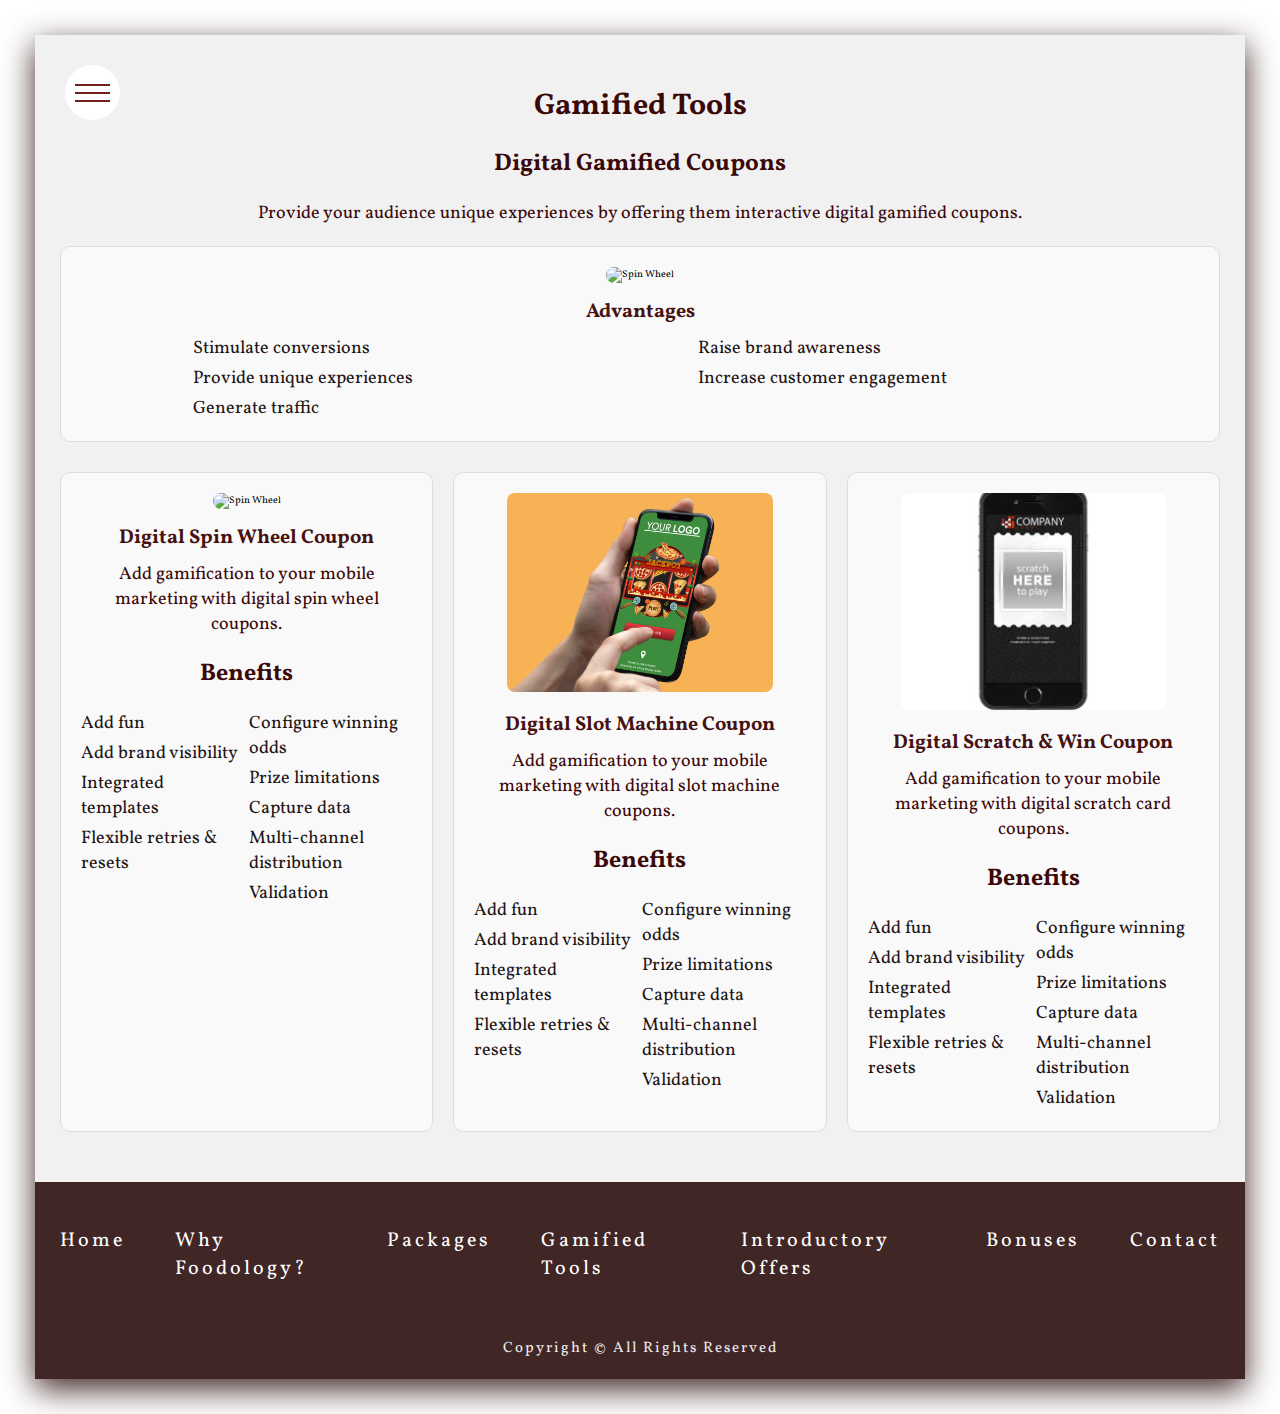
==== tool.html @ 9e06f541 "first commit" ====
<!DOCTYPE html>
<html lang="en">

<head>
  <meta charset="UTF-8" />
  <meta name="viewport" content="width=device-width, initial-scale=1.0" />
  <meta http-equiv="X-UA-Compatible" content="ie=edge" />
  <link href="https://fonts.googleapis.com/css?family=Vollkorn:400,400i,600,700,900&display=swap" rel="stylesheet" />
  <link rel="stylesheet" href="style.css" />

  <title>Gamified Tools</title>
  <style>
    body {
      font-family: 'Vollkorn', serif;
      margin: 0;
      padding: 0;
      box-sizing: border-box;
    }
.container{
  background: #f1f1f1;
}
    .gamified-tools {
      padding: 50px 25px;
    }

    .gamified-tools h1 {
      color: #3b0808;
      font-size: 3rem;
      margin-bottom: 20px;
      text-align: center;
    }
    .gamified-tools h2 {
      color: #3b0808;
      font-size: 2.4rem;
      margin-bottom: 20px;
      text-align: center;
    }
    .gamified-tools p {
      color: #3b0808;
      font-size: 1.8rem;
      margin-bottom: 20px;
      text-align: center;
    }

    .tools-grid {
      display: flex;
      flex-wrap: wrap;
      gap: 20px;
      margin-top: 30px;
    }

    .tool-card {
      flex: 1 1 calc(33.333% - 20px);
      border: 1px solid #ddd;
      padding: 20px;
      border-radius: 10px;
      background-color: #f9f9f9;
      text-align: center;
    }

    .tool-card img {
      width: 80%;
      max-height: 300px;
      object-fit: cover;
      margin-bottom: 15px;
      border-radius: 8px;
      object-position: 10% top; 
    }

    .tool-card h3 {
      font-size: 2rem;
      color: #461111;
      margin-bottom: 10px;
    }

    .tool-card ul {
      list-style-type: disc !important;
      text-align: left;
      column-gap: 5px;
      column-count: 2;
    }

    .tool-card ul li {
      font-size: 1.8rem;
      color: #221414;
      margin-bottom: 5px;
    }

    @media screen and (max-width: 768px) {
      .tools-grid {
        flex-direction: column;
      }

      .tool-card {
        flex: 1 1 100%;
      }
    }
  </style>
</head>

<body>
  <div class="container">
    <!-- Navbar -->
    <div class="open-navbar-icon navbar-icon center">
      <div class="line"></div>
      <div class="line"></div>
      <div class="line"></div>
    </div>
    <div class="navbar-wrapper">
      <nav class="navbar">
        <div class="close-navbar-icon navbar-icon center">
          <div class="line line-1"></div>
          <div class="line line-2"></div>
        </div>
        <div class="nav-list">
          <a href="/index.html" class="nav-link center">Home</a>
          <a href="/Why-Choose.html" class="nav-link center">Why Foodopoly</a>
          <a href="/tool.html" class="nav-link center">Gamified Tools</a>
          <a href="/offers.html" class="nav-link center">Introductory Offers</a>
          <a href="/LimitedTime.html" class="nav-link center">Bonuses</a>
          <a href="/packages.html" class="nav-link center pack-color">Packages</a>
          <a href="/contact.html" class="nav-link center contact-color">Contact</a>
        </div>
      </nav>
    </div>
    <!-- End of Navbar -->
    <section class="gamified-tools">
      <h1>Gamified Tools</h1>
      <h2>Digital Gamified Coupons</h2>
<p> Provide your audience unique experiences by offering them interactive digital gamified coupons.</p>
<div class="tool-card">
  <img src="img/someother resources/imagekit-restaurant-coupons/restaurant-2-regular coupon.jpg" alt="Spin Wheel">
  <h3>Advantages</h3>
  <ul style="padding-left:10%;">
    <li>Stimulate conversions</li>
    <li>Provide unique experiences</li>
    <li>Generate traffic</li>
    <li>Raise brand awareness</li>
    <li>Increase customer engagement</li>
  </ul>
</div>
      <div class="tools-grid">
        <div class="tool-card">
          <img src="img/during text/restaurant-2-spinningwheel.jpg" alt="Spin Wheel">
          <h3>Digital Spin Wheel Coupon</h3>
          <p>Add gamification to your mobile marketing with digital spin wheel coupons.</p>
          <h2>Benefits</h2>
          <ul>
            <li>Add fun</li>
            <li>Add brand visibility</li>
            <li>Integrated templates</li>
            <li>Flexible retries & resets</li>
            <li>Configure winning odds</li>
            <li>Prize limitations</li>
            <li>Capture data</li>
            <li>Multi-channel distribution</li>
            <li>Validation</li>
          </ul>
        </div>

        <div class="tool-card">
          <img src="img/someother resources/imagekit-restaurant-coupons/restaurant-slotmachine.jpg" alt="Slot Machine">
          <h3>Digital Slot Machine Coupon</h3>
          <p>Add gamification to your mobile marketing with digital slot machine coupons.</p>
          <h2>Benefits</h2>
          <ul>
            <li>Add fun</li>
            <li>Add brand visibility</li>
            <li>Integrated templates</li>
            <li>Flexible retries & resets</li>
            <li>Configure winning odds</li>
            <li>Prize limitations</li>
            <li>Capture data</li>
            <li>Multi-channel distribution</li>
            <li>Validation</li>
          </ul>
        </div>

        <div class="tool-card">
          <img src="img/during text/scratch_brand.jpg" alt="Scratch & Win">
          <h3>Digital Scratch & Win Coupon</h3>
          <p>Add gamification to your mobile marketing with digital scratch card coupons.</p>
          <h2>Benefits</h2>
          <ul>
            <li>Add fun</li>
            <li>Add brand visibility</li>
            <li>Integrated templates</li>
            <li>Flexible retries & resets</li>
            <li>Configure winning odds</li>
            <li>Prize limitations</li>
            <li>Capture data</li>
            <li>Multi-channel distribution</li>
            <li>Validation</li>
          </ul>
        </div>
      </div>
    </section>
      
    <!-- Footer -->
    <footer class="footer">
      <div class="footer-list">
        <a href="/index.html" class="footer-link">Home</a>
          <a href="/Why-Choose.html" class="footer-link">Why Foodology?</a>
          <a href="/packages.html" class="footer-link">Packages</a>
          <a href="/tool.html" class="footer-link">Gamified Tools</a>
          <a href="/offers.html" class="footer-link">Introductory Offers</a>
          <a href="/LimitedTime.html" class="footer-link"> Bonuses</a>
          <a href="/contact.html" class="footer-link"> Contact</a>
      </div>
      <p class="footer-paragraph">
        Copyright &copy; All Rights Reserved
      </p>
    </footer>
    <!-- End of Footer -->

  </div>
  <script src="script.js"></script>
</body>

</html>
---- style.css ----
/* Common Styles */
* {
  margin: 0;
  padding: 0;
  font-family: "Vollkorn", serif;
  list-style-type: none;
  text-decoration: none;
  box-sizing: border-box;
  outline: none;
}

html {
  font-size: 62.5%;
}

:root {
  --primary-color: rgb(138, 35, 9);
  --secondary-color: #eee;
  --white-color: #fff;
  --grey-color: #412626;
  --light-grey-color: #721e1e;
}

.center {
  display: flex;
  justify-content: center;
  align-items: center;
}

.container {
  background-color: var(--secondary-color);
  margin: 3.5rem;
  box-shadow: 0 1rem 3rem var(--grey-color);
  overflow: hidden;
}

/* End of Common styles */

/* Navbar */
.contact-color{
  background: rgba(24, 24, 150, 0.9) !important;
}
.pack-color{
  background: rgba(150, 24, 112, 0.9) !important;
}
.navbar-icon {
  width: 5.5rem;
  height: 5.5rem;
  background-color: var(--white-color);
  border-radius: 50%;
  cursor: pointer;
  flex-direction: column;
}

.open-navbar-icon {
  position: fixed;
  top: 6.5rem;
  left: 6.5rem;
  z-index: 200;
}

.navbar-icon .line {
  height: 0.2rem;
  width: 3.5rem;
  background-color: var(--light-grey-color);
}

.open-navbar-icon .line {
  margin: 0.3rem 0;
}

.navbar-wrapper {
  width: 100vw;
  height: 100vh;
  background-color: rgba(160, 58, 11, 0.7);
  position: fixed;
  left: 0;
  bottom: -100%;
  opacity: 0;
  z-index: 300;
  padding: 3.5rem 5.5rem 3.5rem 3.5rem;
  transition: bottom 0.5s, opacity 0.2s;
}

.change .navbar-wrapper {
  bottom: 0;
  opacity: 1;
  transition: bottom 0.5s, opacity 0.2s 0.25s;
}

.navbar {
  width: 100%;
  height: 100%;
  background: linear-gradient(rgba(0, 0, 0, 0.5), rgba(0, 0, 0, 0.3)),
    url(images/navbar-bg.jpg) center no-repeat;
  background-size: cover;
  position: relative;
  overflow-y: hidden;
}

.close-navbar-icon {
  position: absolute;
  top: 2.5rem;
  right: 3rem;
  z-index: 300;
}

.close-navbar-icon .line {
  position: absolute;
}

.line-1 {
  transform: rotate(40deg);
}

.line-2 {
  transform: rotate(-40deg);
}

.nav-list {
  height: 100%;
  display: flex;
}
.nav-list a{
  padding-left: 10px;
  padding-right: 10px;
}
.nav-link {
  font-size: 3rem;
  font-weight: 700;
  color: var(--white-color);
  text-transform: uppercase;
  width: 100%;
  opacity: 0.8;
  position: relative;
  top: -100%;
  transition: all 0.3s;
}

.change .nav-link {
  top: 0;
}

.nav-link:hover {
  opacity: 1;
  color: var(--primary-color);
}

.change .nav-link:nth-child(1) {
  transition: top 1s 0.4s, opacity 0.3s, color 0.3s;
}

.change .nav-link:nth-child(2) {
  transition: top 1s 0.6s, opacity 0.3s, color 0.3s;
}

.change .nav-link:nth-child(3) {
  transition: top 1s 0.8s, opacity 0.3s, color 0.3s;
}

.change .nav-link:nth-child(4) {
  transition: top 1s 1s, opacity 0.3s, color 0.3s;
}

.change .nav-link:nth-child(5) {
  transition: top 1s 1.2s, opacity 0.3s, color 0.3s;
}
.change .nav-link:nth-child(6) {
  transition: top 1s 1.4s, opacity 0.3s, color 0.3s;
}
.change .nav-link:nth-child(7) {
  transition: top 1s 1.8s, opacity 0.3s, color 0.3s;
}
/* End of Navbar */

/* Header */
.header {
  width: 100%;
  height: calc(100vh - 7rem);
  background: linear-gradient(rgba(221, 28, 44, 0.5), rgba(22, 46, 153, 0.3)),
    url(images/header-bg.jpg) center no-repeat;
  background-size: cover;
  position: relative;
  perspective: 100rem;
}

.header-text {
  text-align: center;
  text-transform: uppercase;
  letter-spacing: 0.1rem;
  text-shadow: 0 0.3rem 0.5rem var(--grey-color);
}

.heading {
  font-size: 2.5rem;
  text-align: left;
  color: var(--white-color);
  margin-left: 30px;
}

.header-paragraph {
  font-size: 2.3rem;
  font-weight: 500;
  color: var(--secondary-color);
  max-width: 80rem;
  text-align: left;
  margin-left: 30px;
}

.logo {
  position: absolute;
  top: 4rem;
  right: 4rem;
}

.logo h1 {
  display: flex;
}

.logo h1 span {
  font-size: 2rem;
  font-weight: 900;
  color: var(--primary-color);
  text-transform: uppercase;
  background-color: var(--white-color);
  width: 3.5rem;
  height: 3.5rem;
  margin: 0.5rem;
  border-radius: 50%;
}

.logo h1 span:nth-child(1) {
  animation: drop-letters 5s 0.1s infinite;
}

.logo h1 span:nth-child(2) {
  animation: drop-letters 5s 0.2s infinite;
}

.logo h1 span:nth-child(3) {
  animation: drop-letters 5s 0.3s infinite;
}

.logo h1 span:nth-child(4) {
  animation: drop-letters 5s 0.4s infinite;
}

.logo h1 span:nth-child(5) {
  animation: drop-letters 5s 0.5s infinite;
}

.logo h1 span:nth-child(6) {
  animation: drop-letters 5s 0.6s infinite;
}

.logo h1 span:nth-child(7) {
  animation: drop-letters 5s 0.7s infinite;
}
.logo h1 span:nth-child(8) {
  animation: drop-letters 5s 0.8s infinite;
}
.logo h1 span:nth-child(9) {
  animation: drop-letters 5s 0.9s infinite;
}

@keyframes drop-letters {
  0% {
    transform: translateY(0);
  }
  10% {
    transform: translateY(0);
  }
  15% {
    transform: translateY(-100%);
  }
  20% {
    transform: translateY(0);
  }
  100% {
    transform: translateY(0);
  }
}

.header-image {
  width: 35%;
  animation: image-float 150s infinite;
}

@keyframes image-float {
  0% {
    transform: translateZ(40rem);
    opacity: 1;
  }
  40% {
    transform: translateZ(-500rem) translateX(150rem);
    opacity: 0.8;
  }
  70% {
    transform: translateZ(-1500rem) translateX(800rem);
    opacity: 0.6;
  }
  80% {
    transform: translateZ(-50rem) translateX(100rem);
    opacity: 0.8;
  }
  100% {
    transform: translateZ(40rem);
    opacity: 1;
  }
}
/* End of Header */

/* Popular tours */
.popular-tours {
  padding: 5rem 0 10rem 0;
}

.popular-tours-heading {
  font-size: 4rem;
  text-align: center;
  margin-bottom: 4rem;
  color:rgb(107, 35, 35);
  text-shadow: 0 0.1rem 0.2rem var(--primary-color);
}

.cards-wrapper {
  display: flex;
  justify-content: space-evenly;
}

.card {
  width: 35rem;
  position: relative;
  perspective: 150rem;
}

.card-image {
  width: 100%;
  border-radius: 0.3rem 0.3rem 0 0;
}

.front-side {
  text-align: center;
  background-color: var(--white-color);
  border-radius: 0.3rem;
  position: relative;
  z-index: 10;
  opacity: 0.9;
  transition: opacity 0.4s, transform 0.4s, box-shadow 0.4s;
}

.change > .front-side {
  transform: translateZ(-5rem) translateX(3rem);
  box-shadow: 0 2rem 4rem #777;
  opacity: 0.5;
  z-index: 0;
}

.tour-name {
  font-size: 2.5rem;
  font-weight: 700;
  text-transform: uppercase;
  position: absolute;
  top: 30%;
  right: 1.5rem;
  color: var(--white-color);
  text-shadow: 0 0 1rem #000;
}

.card-list {
  width: 80%;
  margin: auto;
  padding: 2rem 0 3rem 0;
}

.card-list-item {
  font-size: 1.6rem;
  font-weight: 500;
  color: var(--light-grey-color);
  margin: 2rem 0;
  border-bottom: 0.1rem solid var(--primary-color);
  padding-bottom: 1.5rem;
}

.back-side {
  position: absolute;
  top: 0;
  background-color: var(--primary-color);
  width: 100%;
  height: 100%;
  border-radius: 0.3rem;
  box-shadow: 0 2rem 4rem #777;
  flex-direction: column;
  transform: translateZ(-5rem) translateX(3rem);
  opacity: 0.5;
  transition: opacity 0.4s, transform 0.4s, box-shadow 0.4s;
}

.change > .back-side {
  transform: translateZ(0) translateX(0);
  box-shadow: 0 0.5rem 2rem #aaa;
  opacity: 0.9;
}

.tour-price {
  font-size: 5rem;
  font-weight: 300;
  color: var(--white-color);
  margin-bottom: 3rem;
}

.card-button {
  color: var(--primary-color);
  background-color: var(--white-color);
  border: none;
  font-size: 2.5rem;
  padding: 1rem 2rem;
  letter-spacing: 0.2rem;
  border-radius: 5rem;
  cursor: pointer;
}

.navigation-button {
  position: absolute;
  top: 0.5rem;
  left: 0.5rem;
  padding: 0.5rem;
  background-color: rgba(255, 255, 255, 0.8);
  color: var(--light-grey-color);
  border-radius: 0.3rem;
  border: none;
  font-size: 1.5rem;
  font-weight: 600;
  text-transform: uppercase;
  letter-spacing: 0.2rem;
  cursor: pointer;
}
/* End of Popular tours */

/* Stories */
.stories {
  padding: 10rem 0;
  position: relative;
}

.video-container {
  position: absolute;
  top: 0;
  left: 0;
  width: 100%;
  height: 100%;
  opacity: 0.4;
}

.bg-video {
  width: 100%;
  height: 100%;
  object-fit: cover;
}

.stories-wrapper {
  display: flex;
  flex-direction: column;
  align-items: center;
}

.story-bg {
  background-color: rgba(238, 238, 238, 0.85);
  padding: 5rem;
  margin: 5rem;
  width: 70%;
  box-shadow: 0 2rem 5rem rgba(51, 51, 51, 0.4);
  transform: skewX(20deg);
}

.story {
  transform: skewX(-20deg);
  display: flex;
}

.story-image {
  width: 20rem;
  height: 20rem;
  border-radius: 50%;
  object-fit: cover;
  margin-right: 5rem;
}

.story-text {
  letter-spacing: 0.1rem;
}

.story-heading {
  font-size: 2.5rem;
  text-transform: uppercase;
  color: var(--grey-color);
  margin-bottom: 1rem;
}

.story-paragraph {
  font-size: 1.8rem;
  color: var(--light-grey-color);
}

.story-paragraph::first-letter {
  margin-left: 1rem;
}
/* End of Stories */

/* Contact */
.contact {
  padding: 15rem 0 20rem 0;
  text-align: center;
  background: url(images/contact-us-bg.png) center no-repeat;
  background-size: cover;
  animation: contact-bg 35s infinite;
}

.contact-heading {
  font-size: 7rem;
  font-weight: 700;
  text-transform: uppercase;
  letter-spacing: 0.5rem;
  color: var(--white-color);
  text-shadow: 0 1rem 2rem #000;
  margin-bottom: 8rem;
}

.contact-form {
  width: 70rem;
  height: 50rem;
  background-color: rgba(255, 255, 255, 0.95);
  margin: auto;
  flex-direction: column;
  border-radius: 0.5rem;
  box-shadow: 0 1rem 3rem #000;
  padding: 5rem;
}

.input-group {
  width: 100%;
  display: flex;
  flex-direction: column;
  margin: 1rem 0;
  position: relative;
}

.input-groups {
  width: 100%;
  display: flex;
  justify-content: space-between;
}

.input-groups .input-group {
  width: 48.5%;
}

.input-group input,
.input-group textarea {
  padding: 3rem 1rem 1rem 1rem;
  background-color: var(--secondary-color);
  border: 0.1rem solid var(--secondary-color);
  font-size: 1.4rem;
  color: var(--light-grey-color);
  letter-spacing: 0.1rem;
  border-radius: 0.5rem;
  transition: border 0.3s;
}

.input-group input:focus,
.input-group textarea:focus {
  border: 0.1rem solid #ccc;
}

.input-group label {
  font-size: 1.2rem;
  font-weight: 600;
  text-transform: uppercase;
  letter-spacing: 0.1rem;
  color: var(--grey-color);
  position: absolute;
  top: 1rem;
  left: 1rem;
}

.form-btn {
  width: 100%;
  padding: 1rem;
  font-size: 1.6rem;
  letter-spacing: 0.1rem;
  margin-top: 1rem;
  background-color: var(--light-grey-color);
  color: var(--white-color);
  border-radius: 0.5rem;
  border: none;
  cursor: pointer;
  transition: background-color 0.4s;
}

.form-btn:hover {
  background-color: var(--grey-color);
}

.input-group textarea {
  max-height: 15rem;
  max-width: 100%;
}

@keyframes contact-bg {
  0% {
    background-color: #3d3d3d;
  }
  25% {
    background-color: #ced8e4;
  }
  50% {
    background-color: #1e81f3;
  }
  75% {
    background-color: #ff7842;
  }
  100% {
    background-color: #8d0101;
  }
}
/* End of Contact */

/* Footer */
.footer {
  background-color: var(--grey-color);
  padding: 4rem 0 2rem 0;
}

.footer-list {
  display: flex;
  justify-content: center;
}

.footer-link {
  font-size: 2rem;
  color: var(--white-color);
  margin: 0 2rem;
  background-color: var(--grey-color);
  padding: 0.5rem 0.5rem;
  letter-spacing: 0.3rem;
  transition: all 0.2s;
}

.footer-link:hover {
  transform: rotate(-10deg);
  box-shadow: 0 2rem 3rem #000;
}

.footer-paragraph {
  text-align: center;
  font-size: 1.5rem;
  color: var(--secondary-color);
  letter-spacing: 0.2rem;
  margin-top: 5rem;
}
/* End of Footer */

@media (max-width: 1200px) {
  .cards-wrapper {
    flex-direction: column;
    align-items: center;
  }

  .card {
    margin: 3rem 0;
  }

  .story-bg {
    width: 85%;
  }
}

@media (max-width: 1000px) {
  .nav-list {
    flex-direction: column;
  }

  .nav-link {
    flex-grow: 1;
  }

  .header-text {
    position: absolute;
    top: 50%;
    left: 50%;
    transform: translate(-50%, -50%);
    z-index: 10;
  }

  .heading {
    font-size: 2rem;

  }

  .header-paragraph {
    font-size: 18rem;
  }

  .popular-tours-heading {
    font-size: 6rem;
  }

  .story-bg {
    transform: skewX(0);
  }

  .story {
    transform: skewX(0);
    flex-direction: column;
    align-items: center;
  }

  .story-image {
    margin-bottom: 3rem;
  }

  .footer-link {
    padding: 0.3rem 2rem;
    margin: 0 1rem;
  }
}

@media (max-width: 800px) {
  .header-paragraph {
    font-size:10px
  }

  .popular-tours-heading {
    font-size: 5rem;
  }

  .contact-form {
    width: 90%;
  }

  .footer-list {
    flex-direction: column;
    align-items: center;
  }

  .footer-link {
    margin: 1rem 0;
  }
}

@media (max-width: 650px) {
  .container {
    margin: 0;
  }

  .open-navbar-icon {
    top: 2.5rem;
    left: 2.5rem;
  }

  .navbar-wrapper {
    padding: 0;
  }

  .close-navbar-icon {
    right: 4rem;
  }

  .header {
    height: 100vh;
  }

  .contact-heading {
    font-size: 6rem;
  }

  .contact-form {
    padding: 2rem;
    height: 40rem;
  }
}

@media (max-width: 500px) {
  html {
    font-size: 45%;
  }
}
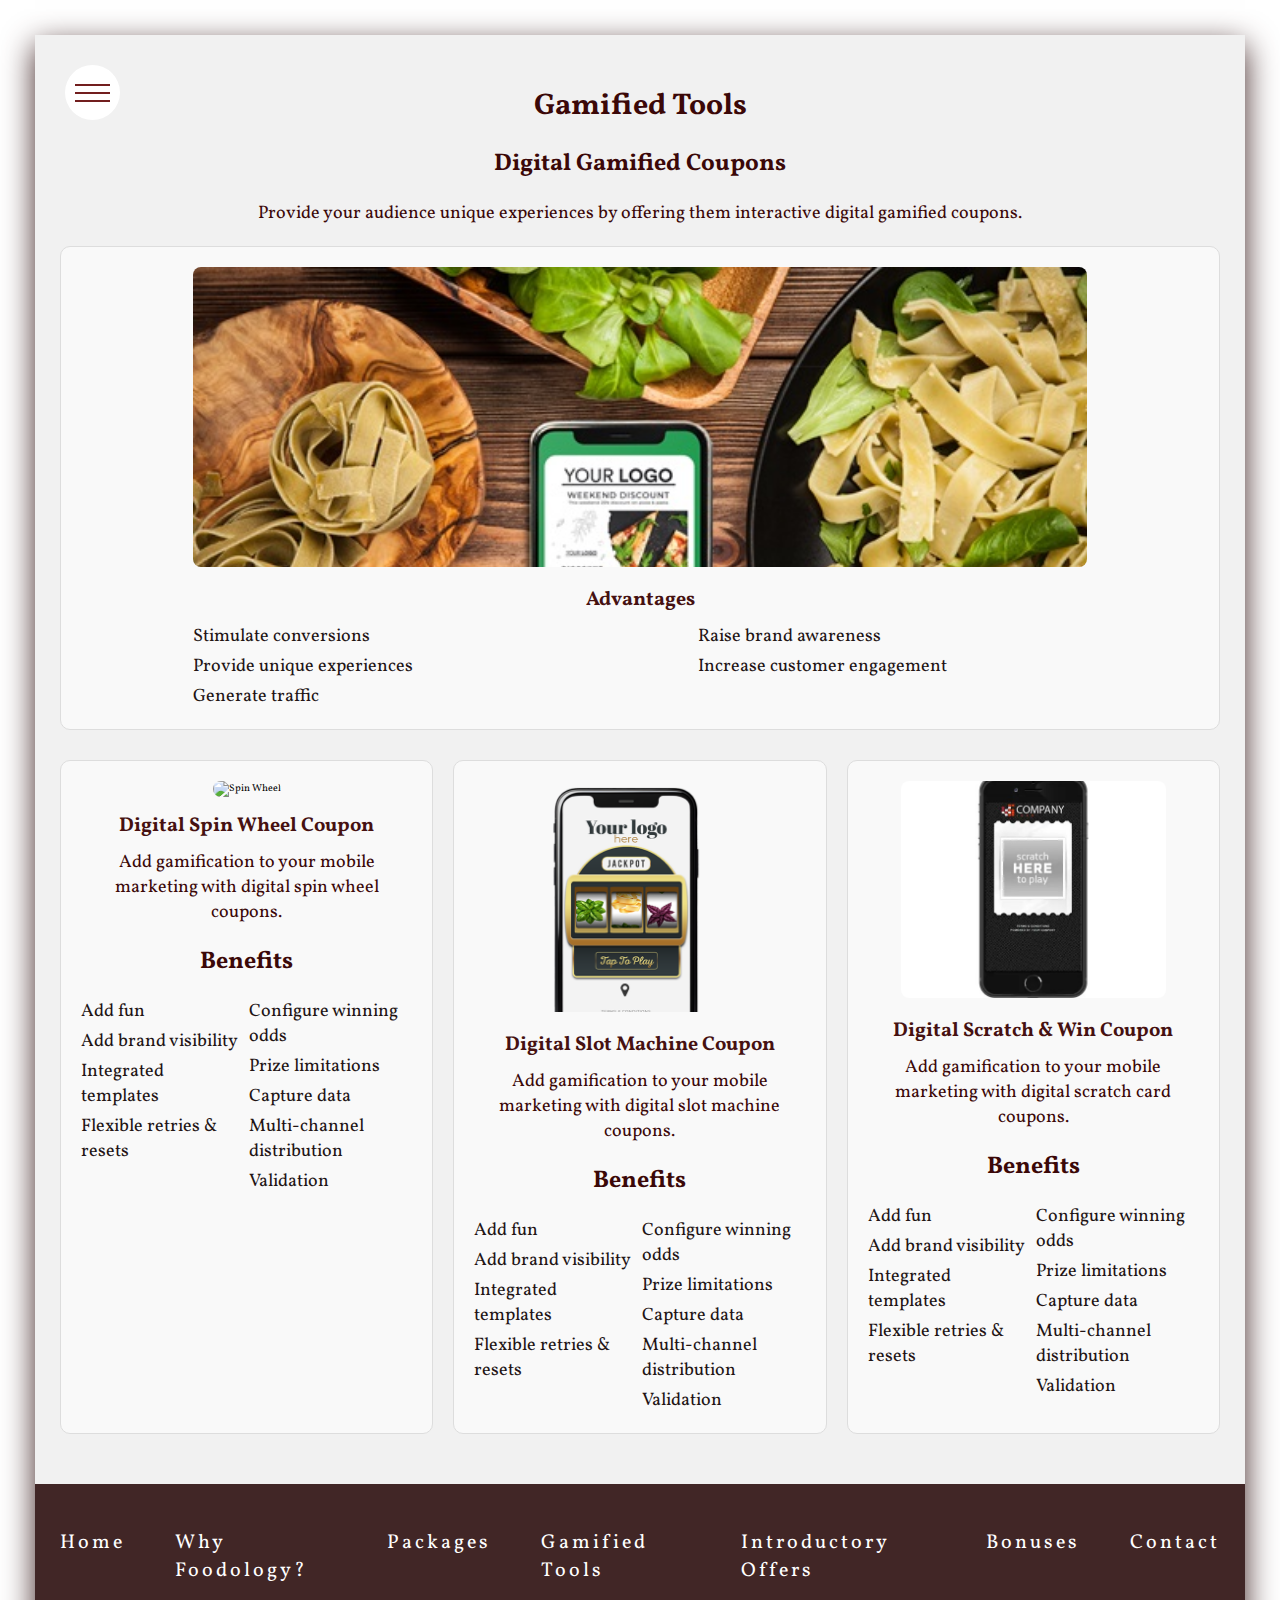
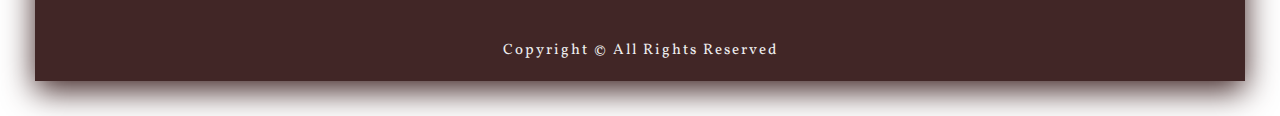
==== commit 315378bb: "first commit" ====
--- a/tool.html
+++ b/tool.html
@@ -129,7 +129,7 @@
       <h2>Digital Gamified Coupons</h2>
 <p> Provide your audience unique experiences by offering them interactive digital gamified coupons.</p>
 <div class="tool-card">
-  <img src="img/someother resources/imagekit-restaurant-coupons/restaurant-2-regular coupon.jpg" alt="Spin Wheel">
+  <img src="img/someotherresources/imagekit-restaurant-coupons/restaurant-2-regular coupon.jpg" alt="Spin Wheel">
   <h3>Advantages</h3>
   <ul style="padding-left:10%;">
     <li>Stimulate conversions</li>
@@ -159,7 +159,7 @@
         </div>
 
         <div class="tool-card">
-          <img src="img/someother resources/imagekit-restaurant-coupons/restaurant-slotmachine.jpg" alt="Slot Machine">
+          <img src="img/someotherresources/slotmachine1.png" alt="Slot Machine">
           <h3>Digital Slot Machine Coupon</h3>
           <p>Add gamification to your mobile marketing with digital slot machine coupons.</p>
           <h2>Benefits</h2>
--- a/style.css
+++ b/style.css
@@ -193,18 +193,18 @@
 
 .heading {
   font-size: 2.5rem;
-  text-align: left;
+  text-align: center;
   color: var(--white-color);
-  margin-left: 30px;
+  margin-left: 10px;
 }
 
 .header-paragraph {
   font-size: 2.3rem;
   font-weight: 500;
   color: var(--secondary-color);
-  max-width: 80rem;
-  text-align: left;
-  margin-left: 30px;
+  max-width: 100%;
+  text-align: center;
+  margin-left: 10px;
 }
 
 .logo {
@@ -259,9 +259,7 @@
 .logo h1 span:nth-child(8) {
   animation: drop-letters 5s 0.8s infinite;
 }
-.logo h1 span:nth-child(9) {
-  animation: drop-letters 5s 0.9s infinite;
-}
+
 
 @keyframes drop-letters {
   0% {
@@ -687,18 +685,9 @@
   .header-text {
     position: absolute;
     top: 50%;
-    left: 50%;
+    left: 36%;
     transform: translate(-50%, -50%);
     z-index: 10;
-  }
-
-  .heading {
-    font-size: 2rem;
-
-  }
-
-  .header-paragraph {
-    font-size: 18rem;
   }
 
   .popular-tours-heading {
@@ -726,9 +715,12 @@
 }
 
 @media (max-width: 800px) {
-  .header-paragraph {
-    font-size:10px
-  }
+ .heading{
+  font-size:1.8rem;
+ }
+ .header-paragraph{
+  font-size:1.4rem;
+ }
 
   .popular-tours-heading {
     font-size: 5rem;
@@ -767,7 +759,7 @@
   }
 
   .header {
-    height: 100vh;
+    height: 80vh;
   }
 
   .contact-heading {
@@ -778,9 +770,18 @@
     padding: 2rem;
     height: 40rem;
   }
+  .footer{
+    display: none;
+  }
 }
 
 @media (max-width: 500px) {
+  .heading{
+    font-size:1.8rem;
+   }
+   .header-paragraph{
+    font-size:1.4rem;
+   }
   html {
     font-size: 45%;
   }
